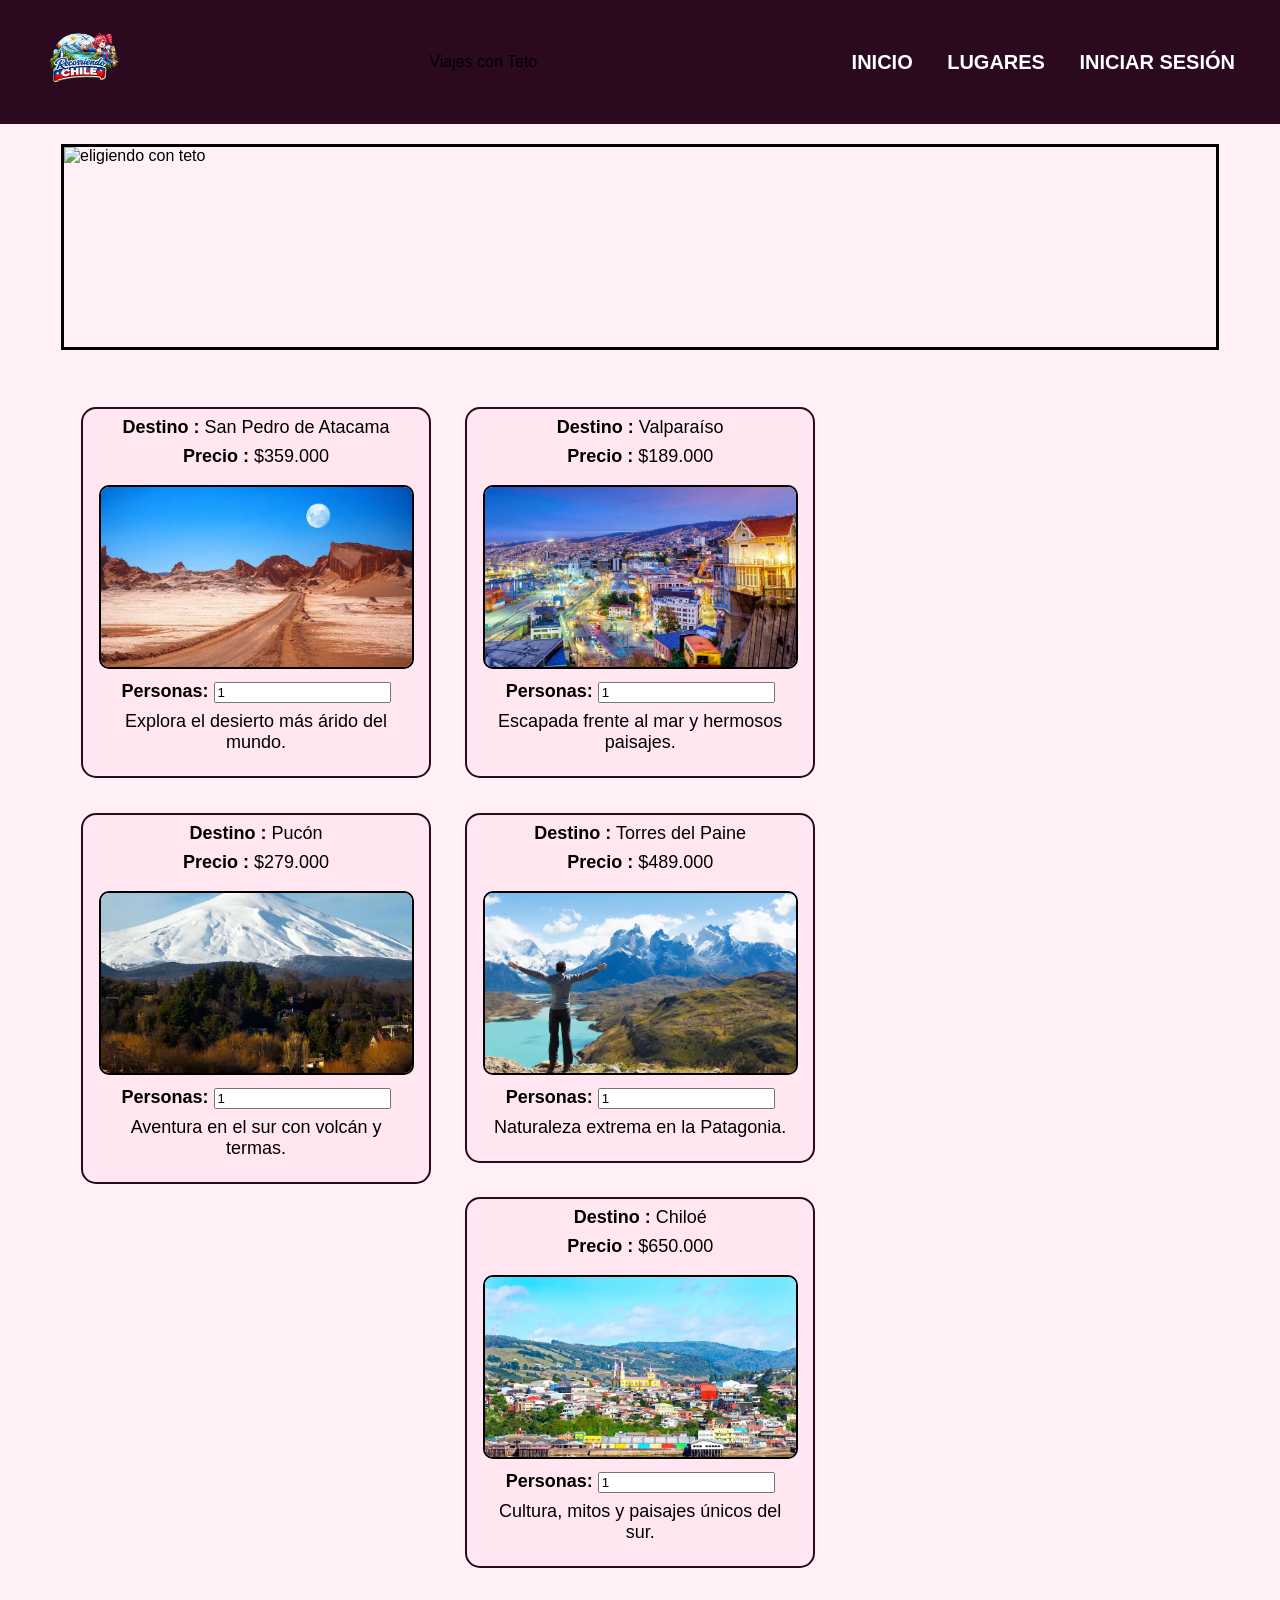
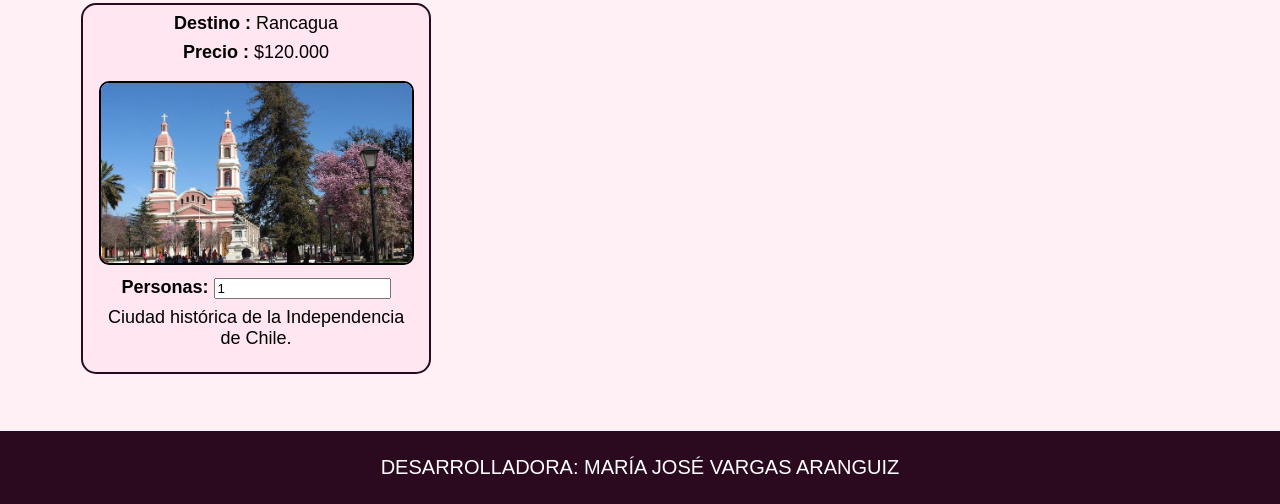
==== EVALUACION1/galeria.html @ d48b9da5 "Estructura inicial" ====
<!DOCTYPE html>
<html lang="es">
<head>
    <meta name="Author" content="María"/>
    <meta charset="UTF-8" />
    <meta name="viewport" content="width=device-width, initial-scale=1.0" />
    <title>Lugares - Viajes con Teto</title>
    <link href="css/estilos.css" rel="stylesheet" type="text/css"/>
</head>
<body>
    
    <header>
        <div class="logo">
            <img src="imagenes/teto.png" alt="Viajes con Teto" />
        </div>
        <div class="empresa">Viajes con Teto</div>
        <nav>
            <a href="index.html">INICIO</a>
            <a href="galeria.html">LUGARES</a>
            <a href="login.html">INICIAR SESIÓN</a>
        </nav>
    </header>
    <main>
        <section class="imagen-principal">
            <img src="imagenes/eligiendo con teto.png" alt="eligiendo con teto" />
        </section>
        <div class="galeria">

            <div class="producto">
                <p><strong>Destino :</strong> San Pedro de Atacama</p>
                <p><strong>Precio :</strong> $359.000</p>
                <img src="imagenes/san pedro.webp" class="prod-img">
                <p><strong>Personas:</strong> <input type="number" min="1" value="1"></p>
                <p class="descripcion">Explora el desierto más árido del mundo.</p>
            </div>

            <div class="producto">
                <p><strong>Destino :</strong> Valparaíso</p>
                <p><strong>Precio :</strong> $189.000</p>
                <img src="imagenes/Valparaiso.png" class="prod-img">
                <p><strong>Personas:</strong> <input type="number" min="1" value="1"></p>
                <p class="descripcion">Escapada frente al mar y hermosos paisajes.</p>
            </div>

            <div class="producto">
                <p><strong>Destino :</strong> Pucón</p>
                <p><strong>Precio :</strong> $279.000</p>
                <img src="imagenes/pucón.webp" class="prod-img">
                <p><strong>Personas:</strong> <input type="number" min="1" value="1"></p>
                <p class="descripcion">Aventura en el sur con volcán y termas.</p>
            </div>

            <div class="producto">
                <p><strong>Destino :</strong> Torres del Paine</p>
                <p><strong>Precio :</strong> $489.000</p>
                <img src="imagenes/torres del paine.webp" class="prod-img">
                <p><strong>Personas:</strong> <input type="number" min="1" value="1"></p>
                <p class="descripcion">Naturaleza extrema en la Patagonia.</p>
            </div>

            <div class="producto">
                <p><strong>Destino :</strong> Chiloé</p>
                <p><strong>Precio :</strong> $650.000</p>
                <img src="imagenes/chiloé.webp" class="prod-img">
                <p><strong>Personas:</strong> <input type="number" min="1" value="1"></p>
                <p class="descripcion">Cultura, mitos y paisajes únicos del sur.</p>
            </div>

            <div class="producto">
                <p><strong>Destino :</strong> Rancagua</p>
                <p><strong>Precio :</strong> $120.000</p>
                <img src="imagenes/rancagua.jpg" class="prod-img">
                <p><strong>Personas:</strong> <input type="number" min="1" value="1"></p>
                <p class="descripcion">Ciudad histórica de la Independencia de Chile.</p>
            </div>

        </div>
    </main>

    <footer>
        DESARROLLADORA: MARÍA JOSÉ VARGAS ARANGUIZ

</body>
</html>
---- EVALUACION1/css/estilos.css ----
/* RESET GENERAL */
html, body, h1, h2, h3, ul, li, a, p, figure {
    margin: 0;
    padding: 0;
    font-family: Calibri, Arial, sans-serif;
    box-sizing: border-box;
}

/* FONDO GENERAL */
body {
    background-color: #fff0f6;
}

/* ENCABEZADO */
header {
    background-color: #2b0a1f;
    display: flex;
    align-items: center;
    justify-content: space-between;
    padding: 10px 30px;
    flex-wrap: wrap;
}

.logo img {
    width: 100px;
    height: 100px;
    object-fit: contain;
}

.nombre-empresa {
    color: #ff66b2;
    font-size: 26px;
    font-weight: bold;
    text-align: center;
}

/* MENÚ DE NAVEGACIÓN */
nav {
    background-color: #2b0a1f;
}

nav a {
    text-decoration: none;
    font-size: 20px;
    color: #ffffff;
    font-weight: bold;
    padding: 10px 15px;
}

nav a:hover {
    background-color: #ff66b2;
    border-radius: 10px;
}

/* IMAGEN PRINCIPAL */
.imagen-principal {
    border: 3px solid black;
    margin: 20px auto;
    width: 90%;
}

.imagen-principal img {
    width: 100%;
    height: 200px;
    object-fit: cover;
    display: block;
}

/* INFORMACIÓN DE LA EMPRESA */
.info-empresa {
    display: flex;
    border: 3px solid black;
    margin: 20px auto;
    padding: 20px;
    background-color: #ffe6f0;
    width: 90%;
}

.gerente {
    width: 40%;
    text-align: center;
}

.gerente img {
    width: 80%;
    height: 220px;
    object-fit: cover;
    border: 3px solid black;
    border-radius: 10px;
}

.datos-empresa {
    width: 60%;
    border: 3px solid black;
    padding: 20px;
    margin-left: 20px;
    font-size: 20px;
    background-color: #ffffff;
}

/* IMAGEN REPRESENTATIVA */
.imagen-representativa {
    border: 3px solid black;
    margin: 20px auto;
    padding: 20px;
    width: 90%;
    text-align: center;
}

.imagen-representativa img {
    width: 100%;
    height: 220px;
    object-fit: cover;
}

/* GALERÍA */
.galeria {
    width: 90%;
    margin: 0 auto;
    overflow: hidden;
    padding: 20px 0;
    text-align: center;
}

.producto {
    background-color: #ffe6f0;
    width: 30%;
    margin: 1.5%;
    float: left;
    border: 2px solid #2b0a1f;
    border-radius: 15px;
    text-align: center;
    padding-bottom: 15px;
}

.prod-img {
    width: 90%;
    height: 180px;
    object-fit: cover;
    border-radius: 10px;
    margin-top: 10px;
    border: 2px solid black;
}

.producto p {
    font-size: 18px;
    margin: 8px;
}

.descripcion {
    font-size: 16px;
    padding: 0 10px;
}

/* FORMULARIO DE LOGIN */
.login-box {
    border: 3px dashed black;
    margin: 40px auto;
    padding: 40px;
    text-align: center;
    background-color: #ffe6f0;
    width: 40%;
}

.login-box h1 {
    margin-bottom: 20px;
}

.login-box label {
    display: block;
    margin-top: 15px;
    font-size: 18px;
}

.login-box input {
    width: 100%;
    height: 45px;
    margin-top: 10px;
    border-radius: 10px;
    border: 2px solid black;
    font-size: 16px;
    padding-left: 10px;
}

.boton-login {
    margin-top: 20px;
    background-color: #ff66b2;
    color: #2b0a1f;
    font-weight: bold;
    border: none;
    cursor: pointer;
}

.boton-login:hover {
    background-color: #cc3366;
    color: #ffffff;
}

/* PIE DE PÁGINA */
footer {
    clear: both;
    background-color: #2b0a1f;
    padding: 25px;
    font-size: 20px;
    color: #ffffff;
    text-align: center;
    margin-top: 20px;
}

/* DISEÑO RESPONSIVO */
@media screen and (max-width: 850px) {

    header {
        flex-direction: column;
        text-align: center;
    }

    .nombre-empresa {
        margin: 10px 0;
    }

    nav a {
        display: inline-block;
        margin: 5px;
    }

    .info-empresa {
        flex-direction: column;
        width: 95%;
    }

    .gerente,
    .datos-empresa {
        width: 100%;
        margin: 0;
    }

    .gerente img {
        width: 60%;
        height: auto;
    }

    .producto {
        width: 100%;
        margin-bottom: 20px;
    }

    .login-box {
        width: 80%;
    }

    .imagen-principal img,
    .imagen-representativa img {
        height: auto;
    }
}
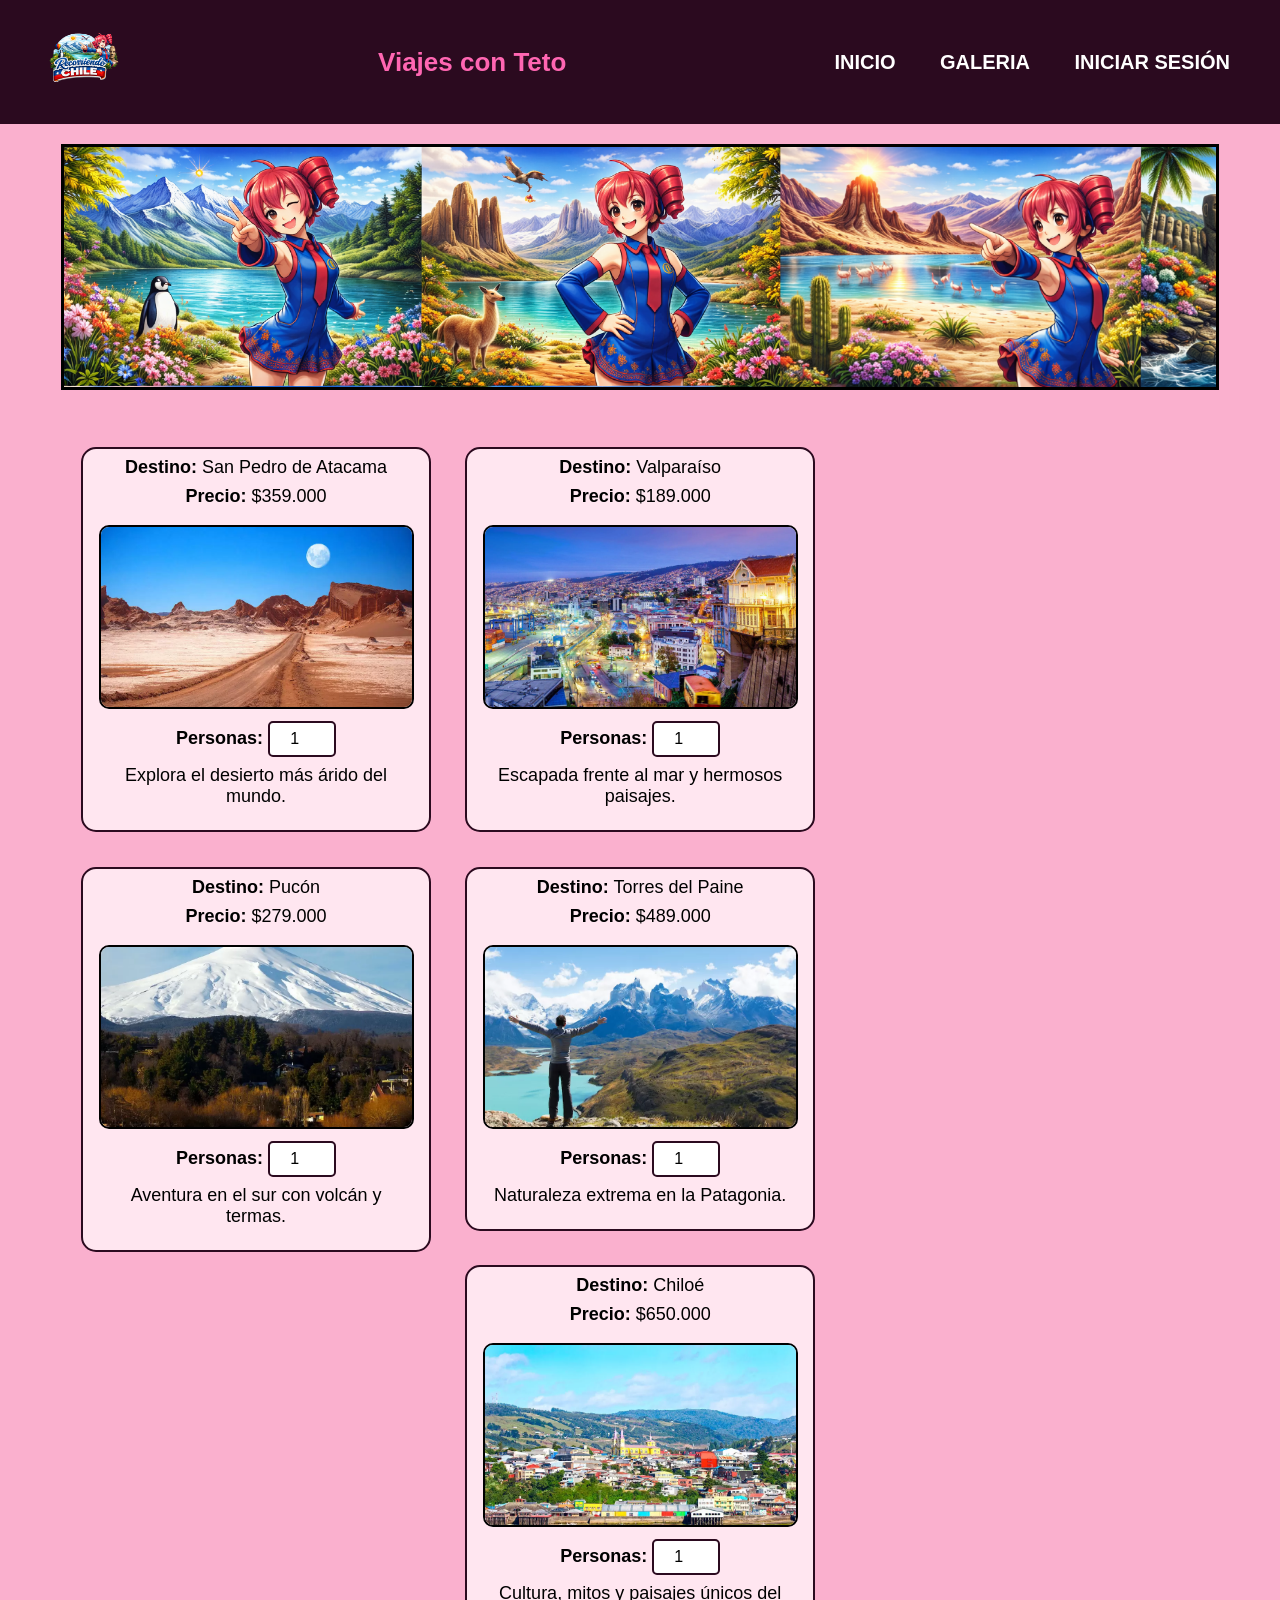
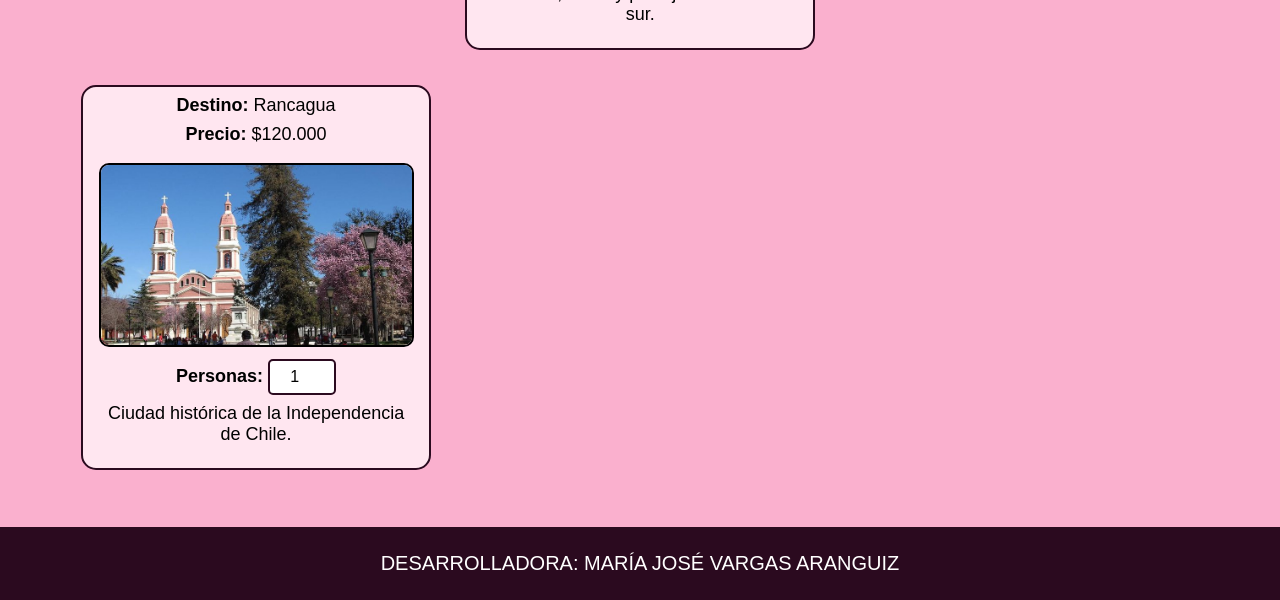
==== commit 42868220: "evaluacion1" ====
--- a/EVALUACION1/galeria.html
+++ b/EVALUACION1/galeria.html
@@ -13,63 +13,65 @@
         <div class="logo">
             <img src="imagenes/teto.png" alt="Viajes con Teto" />
         </div>
-        <div class="empresa">Viajes con Teto</div>
+        <div class="nombre-empresa">Viajes con Teto</div>
         <nav>
             <a href="index.html">INICIO</a>
-            <a href="galeria.html">LUGARES</a>
+            <a href="galeria.html">GALERIA</a>
             <a href="login.html">INICIAR SESIÓN</a>
         </nav>
     </header>
+
     <main>
         <section class="imagen-principal">
-            <img src="imagenes/eligiendo con teto.png" alt="eligiendo con teto" />
+            <img src="imagenes/tetoo inicio.png" alt="Eligiendo con Teto" />
         </section>
+
         <div class="galeria">
 
             <div class="producto">
-                <p><strong>Destino :</strong> San Pedro de Atacama</p>
-                <p><strong>Precio :</strong> $359.000</p>
-                <img src="imagenes/san pedro.webp" class="prod-img">
+                <p><strong>Destino:</strong> San Pedro de Atacama</p>
+                <p><strong>Precio:</strong> $359.000</p>
+                <img src="imagenes/san pedro.webp" class="prod-img" alt="San Pedro de Atacama">
                 <p><strong>Personas:</strong> <input type="number" min="1" value="1"></p>
                 <p class="descripcion">Explora el desierto más árido del mundo.</p>
             </div>
 
             <div class="producto">
-                <p><strong>Destino :</strong> Valparaíso</p>
-                <p><strong>Precio :</strong> $189.000</p>
-                <img src="imagenes/Valparaiso.png" class="prod-img">
+                <p><strong>Destino:</strong> Valparaíso</p>
+                <p><strong>Precio:</strong> $189.000</p>
+                <img src="imagenes/Valparaiso.png" class="prod-img" alt="Valparaíso">
                 <p><strong>Personas:</strong> <input type="number" min="1" value="1"></p>
                 <p class="descripcion">Escapada frente al mar y hermosos paisajes.</p>
             </div>
 
             <div class="producto">
-                <p><strong>Destino :</strong> Pucón</p>
-                <p><strong>Precio :</strong> $279.000</p>
-                <img src="imagenes/pucón.webp" class="prod-img">
+                <p><strong>Destino:</strong> Pucón</p>
+                <p><strong>Precio:</strong> $279.000</p>
+                <img src="imagenes/pucón.webp" class="prod-img" alt="Pucón">
                 <p><strong>Personas:</strong> <input type="number" min="1" value="1"></p>
                 <p class="descripcion">Aventura en el sur con volcán y termas.</p>
             </div>
 
             <div class="producto">
-                <p><strong>Destino :</strong> Torres del Paine</p>
-                <p><strong>Precio :</strong> $489.000</p>
-                <img src="imagenes/torres del paine.webp" class="prod-img">
+                <p><strong>Destino:</strong> Torres del Paine</p>
+                <p><strong>Precio:</strong> $489.000</p>
+                <img src="imagenes/torres del paine.webp" class="prod-img" alt="Torres del Paine">
                 <p><strong>Personas:</strong> <input type="number" min="1" value="1"></p>
                 <p class="descripcion">Naturaleza extrema en la Patagonia.</p>
             </div>
 
             <div class="producto">
-                <p><strong>Destino :</strong> Chiloé</p>
-                <p><strong>Precio :</strong> $650.000</p>
-                <img src="imagenes/chiloé.webp" class="prod-img">
+                <p><strong>Destino:</strong> Chiloé</p>
+                <p><strong>Precio:</strong> $650.000</p>
+                <img src="imagenes/chiloé.webp" class="prod-img" alt="Chiloé">
                 <p><strong>Personas:</strong> <input type="number" min="1" value="1"></p>
                 <p class="descripcion">Cultura, mitos y paisajes únicos del sur.</p>
             </div>
 
             <div class="producto">
-                <p><strong>Destino :</strong> Rancagua</p>
-                <p><strong>Precio :</strong> $120.000</p>
-                <img src="imagenes/rancagua.jpg" class="prod-img">
+                <p><strong>Destino:</strong> Rancagua</p>
+                <p><strong>Precio:</strong> $120.000</p>
+                <img src="imagenes/rancagua.jpg" class="prod-img" alt="Rancagua">
                 <p><strong>Personas:</strong> <input type="number" min="1" value="1"></p>
                 <p class="descripcion">Ciudad histórica de la Independencia de Chile.</p>
             </div>
@@ -79,6 +81,7 @@
 
     <footer>
         DESARROLLADORA: MARÍA JOSÉ VARGAS ARANGUIZ
+    </footer>
 
 </body>
 </html>
--- a/EVALUACION1/css/estilos.css
+++ b/EVALUACION1/css/estilos.css
@@ -1,4 +1,3 @@
-/* RESET GENERAL */
 html, body, h1, h2, h3, ul, li, a, p, figure {
     margin: 0;
     padding: 0;
@@ -8,7 +7,7 @@
 
 /* FONDO GENERAL */
 body {
-    background-color: #fff0f6;
+    background-color: #fab0ce;
 }
 
 /* ENCABEZADO */
@@ -44,7 +43,7 @@
     font-size: 20px;
     color: #ffffff;
     font-weight: bold;
-    padding: 10px 15px;
+    padding: 20px 20px;
 }
 
 nav a:hover {
@@ -61,7 +60,7 @@
 
 .imagen-principal img {
     width: 100%;
-    height: 200px;
+    height: 600;
     object-fit: cover;
     display: block;
 }
@@ -70,20 +69,20 @@
 .info-empresa {
     display: flex;
     border: 3px solid black;
-    margin: 20px auto;
+    margin: 15px auto;
     padding: 20px;
     background-color: #ffe6f0;
     width: 90%;
 }
 
 .gerente {
-    width: 40%;
+    width: 30%;
     text-align: center;
 }
 
 .gerente img {
     width: 80%;
-    height: 220px;
+    height: 60;
     object-fit: cover;
     border: 3px solid black;
     border-radius: 10px;
@@ -92,24 +91,32 @@
 .datos-empresa {
     width: 60%;
     border: 3px solid black;
-    padding: 20px;
-    margin-left: 20px;
+    padding: 10px;
+    margin-left: 15px;
     font-size: 20px;
     background-color: #ffffff;
 }
 
+.datos-empresa h2 {
+    margin-bottom: 15px;
+}
+
+.datos-empresa p {
+    margin-bottom: 10px;
+}
+
 /* IMAGEN REPRESENTATIVA */
 .imagen-representativa {
     border: 3px solid black;
-    margin: 20px auto;
-    padding: 20px;
-    width: 90%;
+    margin: 10px auto;
+    padding: 10px;
+    width: 75%;
     text-align: center;
 }
 
 .imagen-representativa img {
-    width: 100%;
-    height: 220px;
+    width: 40%;
+    height: 7000;
     object-fit: cover;
 }
 
@@ -152,6 +159,15 @@
     padding: 0 10px;
 }
 
+.producto input[type="number"] {
+    width: 60px;
+    height: 30px;
+    font-size: 16px;
+    text-align: center;
+    border: 2px solid #2b0a1f;
+    border-radius: 5px;
+}
+
 /* FORMULARIO DE LOGIN */
 .login-box {
     border: 3px dashed black;
@@ -189,6 +205,7 @@
     font-weight: bold;
     border: none;
     cursor: pointer;
+    width: 100%;
 }
 
 .boton-login:hover {
